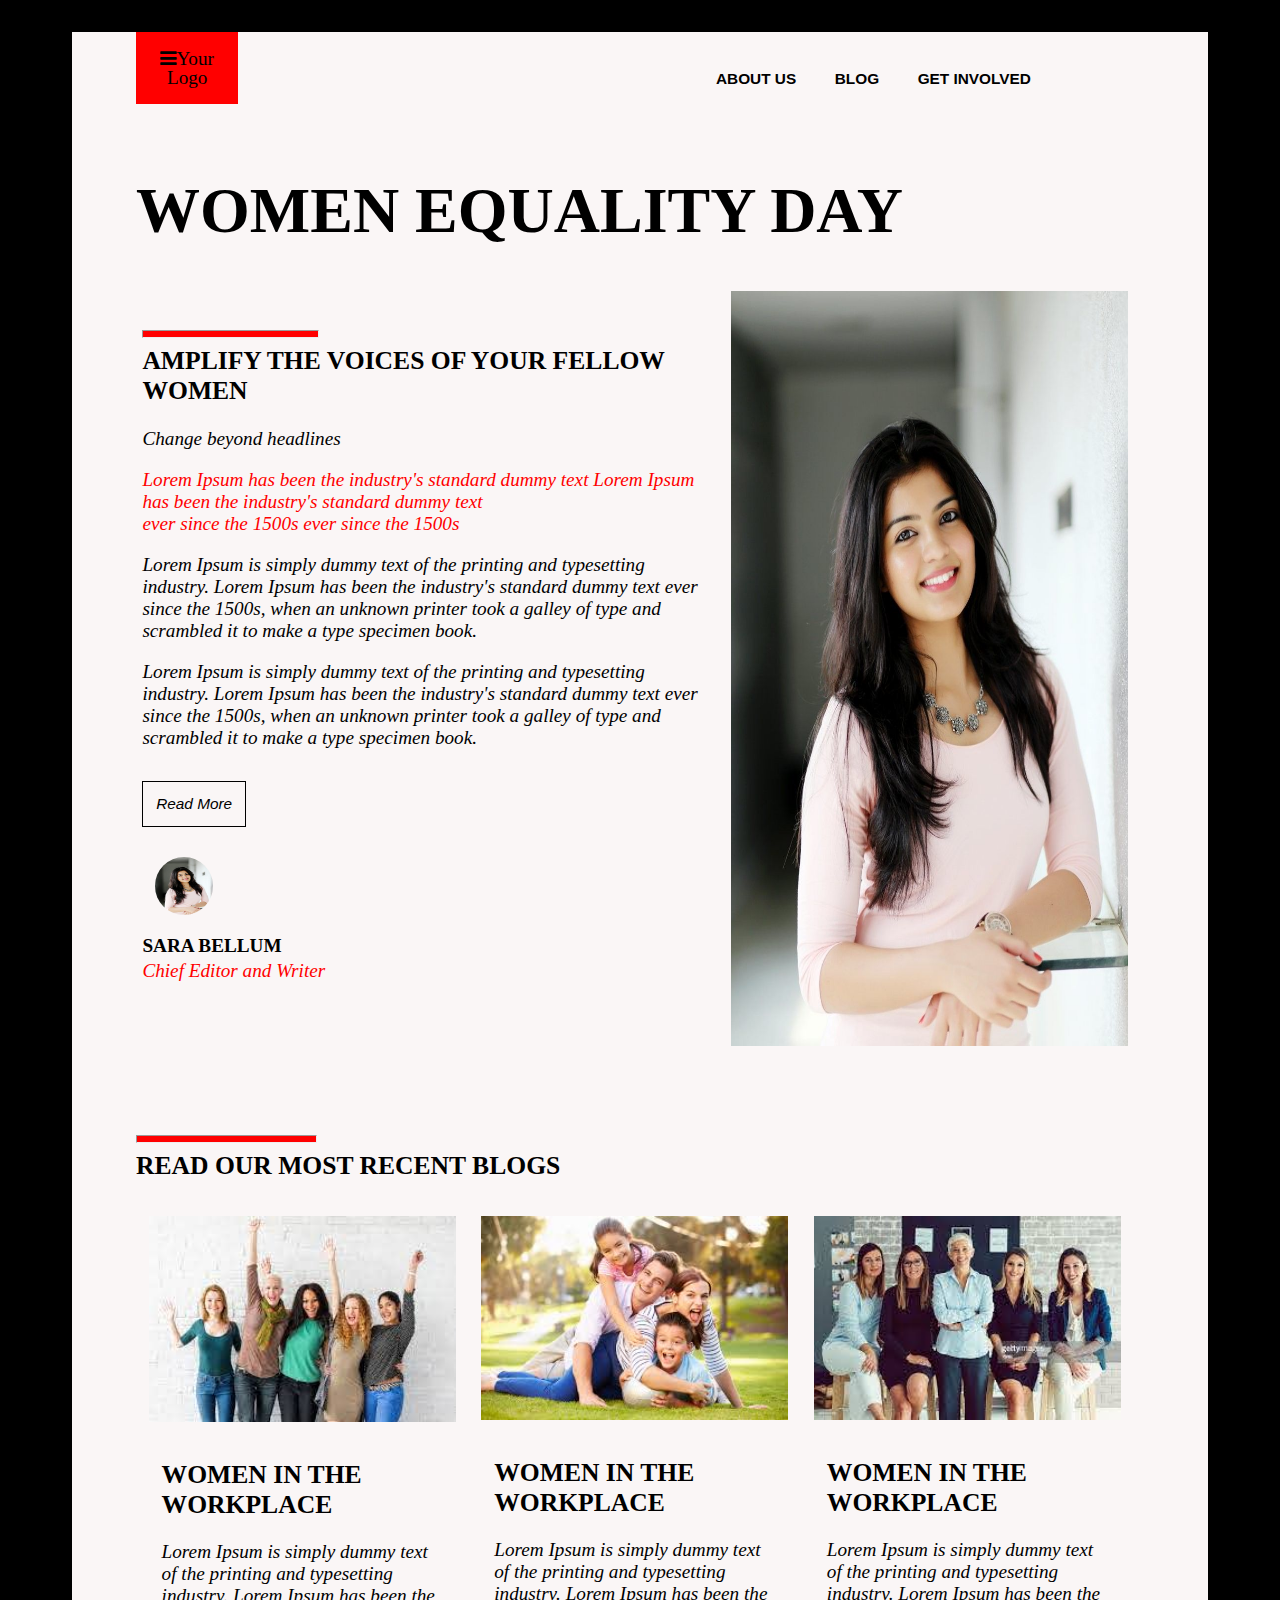
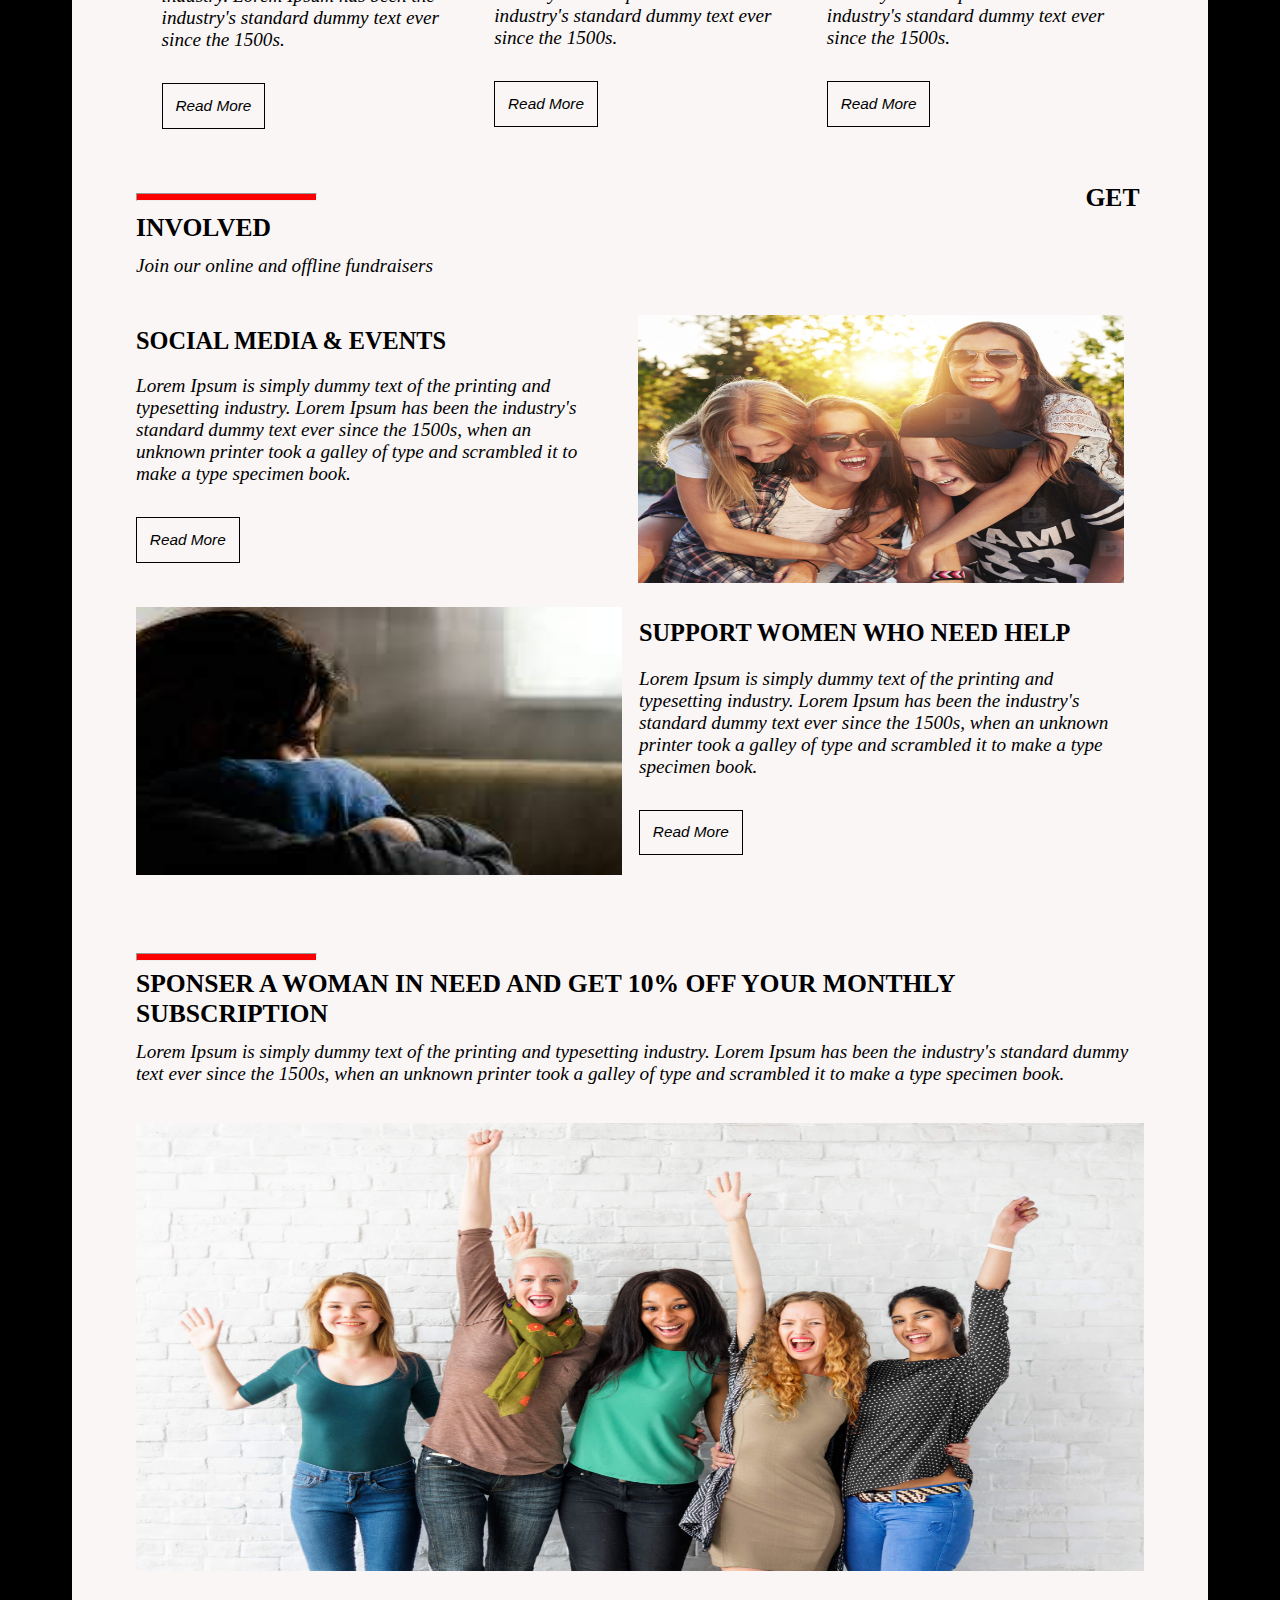
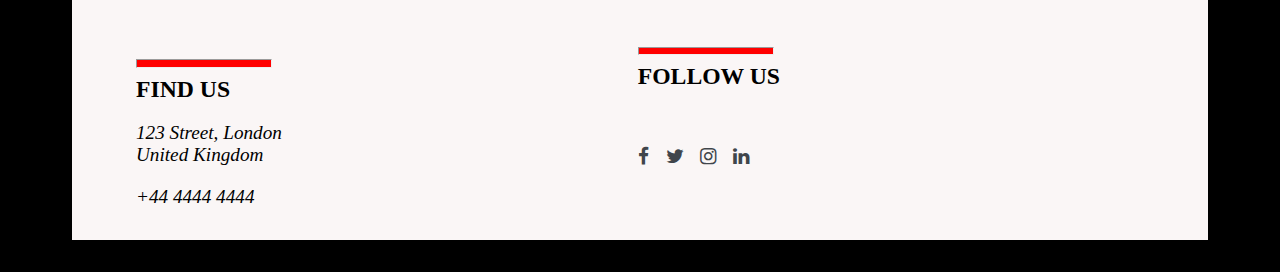
==== index.html @ ea19583d "Update index.html" ====
<!doctype html>
<html lang="en">
  <head>
    <!-- Required meta tags -->
    <meta charset="utf-8">
    <meta name="viewport" content="width=device-width, initial-scale=1, shrink-to-fit=no">

    <link rel="stylesheet" href="style.css">
    <!-- Required for social media icons -->
    <link rel="stylesheet" href="https://cdnjs.cloudflare.com/ajax/libs/font-awesome/4.7.0/css/font-awesome.min.css">
  </head>
  <title>Chapter today</title>
  
  <body>
      <div style="background-color: rgb(250, 246, 246);margin-left: 5vw;margin-right: 5vw;margin-top: 2.5vw;margin-bottom: 2.5vw;">
      <nav style="margin-left: 5vw;margin-right: 5vw;">
        <button class="fa fa-bars" style="background-color:red;padding:1.3vw;width:8vw;text-align:center;border: none;font-size: 1.5vw;">Your Logo</button>
        <button class="button button1" style="margin-left: 36vw;"><b>ABOUT US</b></button>
        <button class="button button1"style="margin-left: 0.2vw;"><b>BLOG</b></button>
        <button class="button button1"style="margin-left: 0.2vw;"><b>GET INVOLVED</b></button>
      </nav>
<br>
    <h1 style="margin-left: 5vw;margin-right: 5vw;">WOMEN EQUALITY DAY</h1>
     <div class="row" style="margin-left: 5vw;margin-right: 5vw;"height="100%">

       <div class="column1"style="margin-left:0.5vw;">
            <br>
            <hr style="width: 30%;background-color: red;float: left;height: 0.65vw;color: transparent;margin-right: 30vw;">
            <h2>AMPLIFY THE VOICES OF YOUR FELLOW WOMEN</h2>
            <p>Change beyond headlines</p>      
            <p style="color:red;margin-right: 2vw;">Lorem Ipsum has been the industry's standard dummy text Lorem Ipsum has been the industry's standard dummy text<br> ever since the 1500s ever since the 1500s</p>
            <p style="margin-right: 2vw;">Lorem Ipsum is simply dummy text of the printing and typesetting industry. Lorem Ipsum has been the industry's standard dummy text ever since the 1500s, when an unknown printer took a galley of type and scrambled it to make a type specimen book. </p>
            <p style="margin-right: 2vw;">Lorem Ipsum is simply dummy text of the printing and typesetting industry. Lorem Ipsum has been the industry's standard dummy text ever since the 1500s, when an unknown printer took a galley of type and scrambled it to make a type specimen book. </p>
            <button class="button button1" style="border: 0.15vw solid black;font-style:italic;margin-left: 0vw;">Read More</button><br><br>
            <img src="i1.jpg" alt="Smiley face"style="border-radius: 50%;margin-left: 1vw;width:4.5vw;height:4.5vw;">
            <h2 style="font-size: 1.5vw;">SARA BELLUM</h2>
            <p style="color:red;margin-top: -1vw;">Chief Editor and Writer</p>
        </div>

        <div class="column2">
            <img src="i1.jpg" alt="Smiley face" width="100%" style="height: 59vw;">
        </div>
    </div>

    <div style="margin-left: 5vw;margin-right: 5vw;margin-top: 6vw;background-color: rgb(250, 246, 246);">
        <hr style="width: 18%;background-color: red;float: left;height: 0.65vw;color: transparent;margin-right: 60vw;">
        <h2>READ OUR MOST RECENT BLOGS</h2>
        <div class="responsive">
            <div class="gallery">
              <a target="_blank" href="i2.jpg">
                <img src="i2.jpg" alt="Cinque Terre" width="600" height="400">
              </a>
              <div class="desc">
                  <h2>WOMEN IN THE WORKPLACE</h2>
                  <p>Lorem Ipsum is simply dummy text of the printing and typesetting industry. Lorem Ipsum has been the industry's standard dummy text ever since the 1500s. </p>
                  <button class="button button1" style="border: 0.15vw solid black;font-style:italic;margin-left: 0vw;">Read More</button><br><br>
            </div>
            </div>
        </div>
        <div class="responsive">
            <div class="gallery">
              <a target="_blank" href="i4.jpg">
                <img src="i4.jpg" alt="Cinque Terre" width="600" height="400">
              </a>
              <div class="desc">
                  <h2>WOMEN IN THE WORKPLACE</h2>
                  <p>Lorem Ipsum is simply dummy text of the printing and typesetting industry. Lorem Ipsum has been the industry's standard dummy text ever since the 1500s. </p>
                  <button class="button button1" style="border: 0.15vw solid black;font-style:italic;margin-left: 0vw;">Read More</button><br><br>
            </div>
            </div>
        </div>
        <div class="responsive">
            <div class="gallery">
              <a target="_blank" href="i3.jpg">
                <img src="i3.jpg" alt="Cinque Terre" width="600" height="400">
              </a>
              <div class="desc">
                  <h2>WOMEN IN THE WORKPLACE</h2>
                  <p>Lorem Ipsum is simply dummy text of the printing and typesetting industry. Lorem Ipsum has been the industry's standard dummy text ever since the 1500s. </p>
                  <button class="button button1" style="border: 0.15vw solid black;font-style:italic;margin-left: 0vw;">Read More</button><br><br>
            </div>
            </div>
            </div>
     </div>
<br>
    <div style="margin-left: 5vw;margin-right: 5vw;margin-top: 5vw;background-color: rgb(250, 246, 246);">
        <hr style="width: 18%;background-color: red;float: left;height: 0.65vw;color: transparent;margin-right: 60vw;">
        <br>
        <h2>GET INVOLVED</h2>
        <p style="margin-top: -0.7vw;">Join our online and offline fundraisers</p><br>
        
        <div class="row" height="100%">
            <div class="column3">  
                <h2 style="margin-top: 0vw;font-size: 1.9vw;">SOCIAL MEDIA & EVENTS</h2>
                <p style="margin-right: 2vw;">Lorem Ipsum is simply dummy text of the printing and typesetting industry. Lorem Ipsum has been the industry's standard dummy text ever since the 1500s, when an unknown printer took a galley of type and scrambled it to make a type specimen book. </p>
                <button class="button button1" style="border: 0.15vw solid black;font-style:italic;margin-left: 0vw;">Read More</button>
             </div>
             <div class="column4"style="margin-left:1.2vw;">
                 <img src="i5.jpg" alt="Smiley face" width="100%" style="height: 21vw;">
             </div>
        </div>
        <br>
        <div class="row" height="100%">
            <div class="column4"style="margin-right: 1vw;">
                <img src="i6.jpg" alt="Smiley face" width="100%" style="height: 21vw;">
            </div>
            <div class="column3"style="margin-left: 0.3vw;">  
                <h2 style="margin-top: 0vw;font-size: 1.9vw;">SUPPORT WOMEN WHO NEED HELP</h2>
                <p>Lorem Ipsum is simply dummy text of the printing and typesetting industry. Lorem Ipsum has been the industry's standard dummy text ever since the 1500s, when an unknown printer took a galley of type and scrambled it to make a type specimen book. </p>
                <button class="button button1" style="border: 0.15vw solid black;font-style:italic;margin-left: 0vw;">Read More</button>
             </div>
        </div>
    </div>


    <div style="margin-left: 5vw;margin-right: 5vw;margin-top: 5vw;background-color: rgb(250, 246, 246);">
        <hr style="width: 18%;background-color: red;float: left;height: 0.65vw;color: transparent;margin-right: 60vw;">
        <h2>SPONSER A WOMAN IN NEED AND GET 10% OFF YOUR MONTHLY SUBSCRIPTION</h2>
        <p style="margin-top: -0.7vw;">Lorem Ipsum is simply dummy text of the printing and typesetting industry. Lorem Ipsum has been the industry's standard dummy text ever since the 1500s, when an unknown printer took a galley of type and scrambled it to make a type specimen book.</p><br>
        <img src="i7.jpg" alt="Smiley face" width="100%" style="height: 35vw;">
    </div>



    <div style="margin-left: 5vw;margin-right: 5vw;margin-top: 5vw;background-color: rgb(250, 246, 246);">
    <div class="row1" height="100%">
        <div class="column3">  
            <hr style="width: 28%;background-color: red;float: left;height: 0.65vw;color: transparent;margin-right: 60vw;">
            <h2 style="font-size: 1.85vw;">FIND US</h2>
            <p>123 Street, London<br>United Kingdom</p>
            <p>+44 4444 4444</p>
        </div>
        <div class="column4"style="margin-left:1.2vw;">
            <hr style="width: 28%;background-color: red;float: left;height: 0.65vw;color: transparent;margin-right: 60vw;">
            <h2 style="font-size: 1.85vw;">FOLLOW US</h2><br>
            <p style="color: rgb(64, 69, 75);font-size: 1.5vw;"class="fa fa-facebook"></p>
            <p href="#" style="color: rgb(64, 69, 75);font-size: 1.5vw;margin-left: 1vw;"class="fa fa-twitter"></p>
            <p href="#" style="color: rgb(64, 69, 75);font-size: 1.5vw;margin-left: 1vw;"class="fa fa-instagram"></p>
            <p href="#" style="color: rgb(64, 69, 75);font-size: 1.5vw;margin-left: 1vw;"class="fa fa-linkedin"></p>
        </div>
    </div>
    </div>

    </div>
  </body>
</html>
---- style.css ----
.nav{
    padding: 0.8vw;
    background-color: lightgoldenrodyellow;
    text-align: right;
    word-spacing: 2.2vw;
    padding-right: 11vw;
    padding-bottom: 2vw;
    float: right;
    position: relative;
}

.button {
    border: none;
    color: white;
    padding: 1vw 1vw;
    text-align: center;
    text-decoration: none;
    display: inline-block;
    font-size: 1.2vw;
    margin: 1vw 0.5vw;
    transition-duration: 0.4s;
    cursor: pointer;
  }
  
  .button1 {
    background-color: transparent; 
    color: black; 
  }
  
  .button1:hover {
    background-color: #4CAF50;
    color: white;
  }
  body{
      background-color: black;
  }
  h1{
      font-size: 5vw;
  }
  h2{
    font-size: 2vw;

  }
  p{
      font-style: italic;
      font-size: 1.5vw;
  }
  .column1 {
    float: left;
    height: 100%; /* Should be removed. Only for demonstration */
  }
  @media only screen and (max-width: 700vw) {
    .column1 {
      width: 46vw;
      margin: 1vw 0;
    }
  }
  
  @media only screen and (max-width: 500px) {
    .column1 {
      width: 43vw;
    }
  }
  
  .column2 {
    float: left;
    height: 100%; /* Should be removed. Only for demonstration */
  }
  @media only screen and (max-width: 700vw) {
    .column2 {
      width: 31vw;
    }
  }
  
  @media only screen and (max-width: 500px) {
    .column2 {
      width: 27.5vw;
    }
  }
  
  /* Clear floats after the columns */
  .row:after {
    content: "";
    display: table;
    clear: both;
  }
  .row:hover{
     color: rgb(187, 116, 8);
  }
  div.gallery {
    border: 0.1 solid transparent;
  }
  
  div.gallery:hover {
    border: 0.1 solid transparent;
    color: rgb(185, 46, 22);
  }
  
  div.gallery img {
    width: 100%;
    height: auto;
    background-color: rgb(250, 246, 246);
  }
  
  div.desc {
    padding: 1vw;
    background-color: rgb(250, 246, 246);
  }
  
  * {
    box-sizing: border-box;
  }
  
  .responsive {
    padding: 0 1vw;
    float: left;
    width: 24.99999%;
  }
  
  @media only screen and (max-width: 700vw) {
    .responsive {
      width: 33%;
      margin: 1vw 0;
    }
  }
  
  @media only screen and (max-width: 500px) {
    .responsive {
      width: 100%;
    }
  }
  
  .clearfix:after {
    content: "";
    display: table;
    clear: both;
  }
  .column3 {
    float: left;
    height: 100%; /* Should be removed. Only for demonstration */
  }
  @media only screen and (max-width: 700vw) {
    .column3 {
      width: 38vw;
      margin: 1vw 0;
    }
  }
  
  @media only screen and (max-width: 500px) {
    .column3 {
      width: 36vw;
    }
  }
  
  .column4 {
    float: left;
    height: 100%; /* Should be removed. Only for demonstration */
  }
  @media only screen and (max-width: 700vw) {
    .column4 {
      width: 38vw;
    }
  }
  
  @media only screen and (max-width: 500px) {
    .column4 {
      width: 36vw;
    }
  }
  .row1:after {
    content: "";
    display: table;
    clear: both;
  }
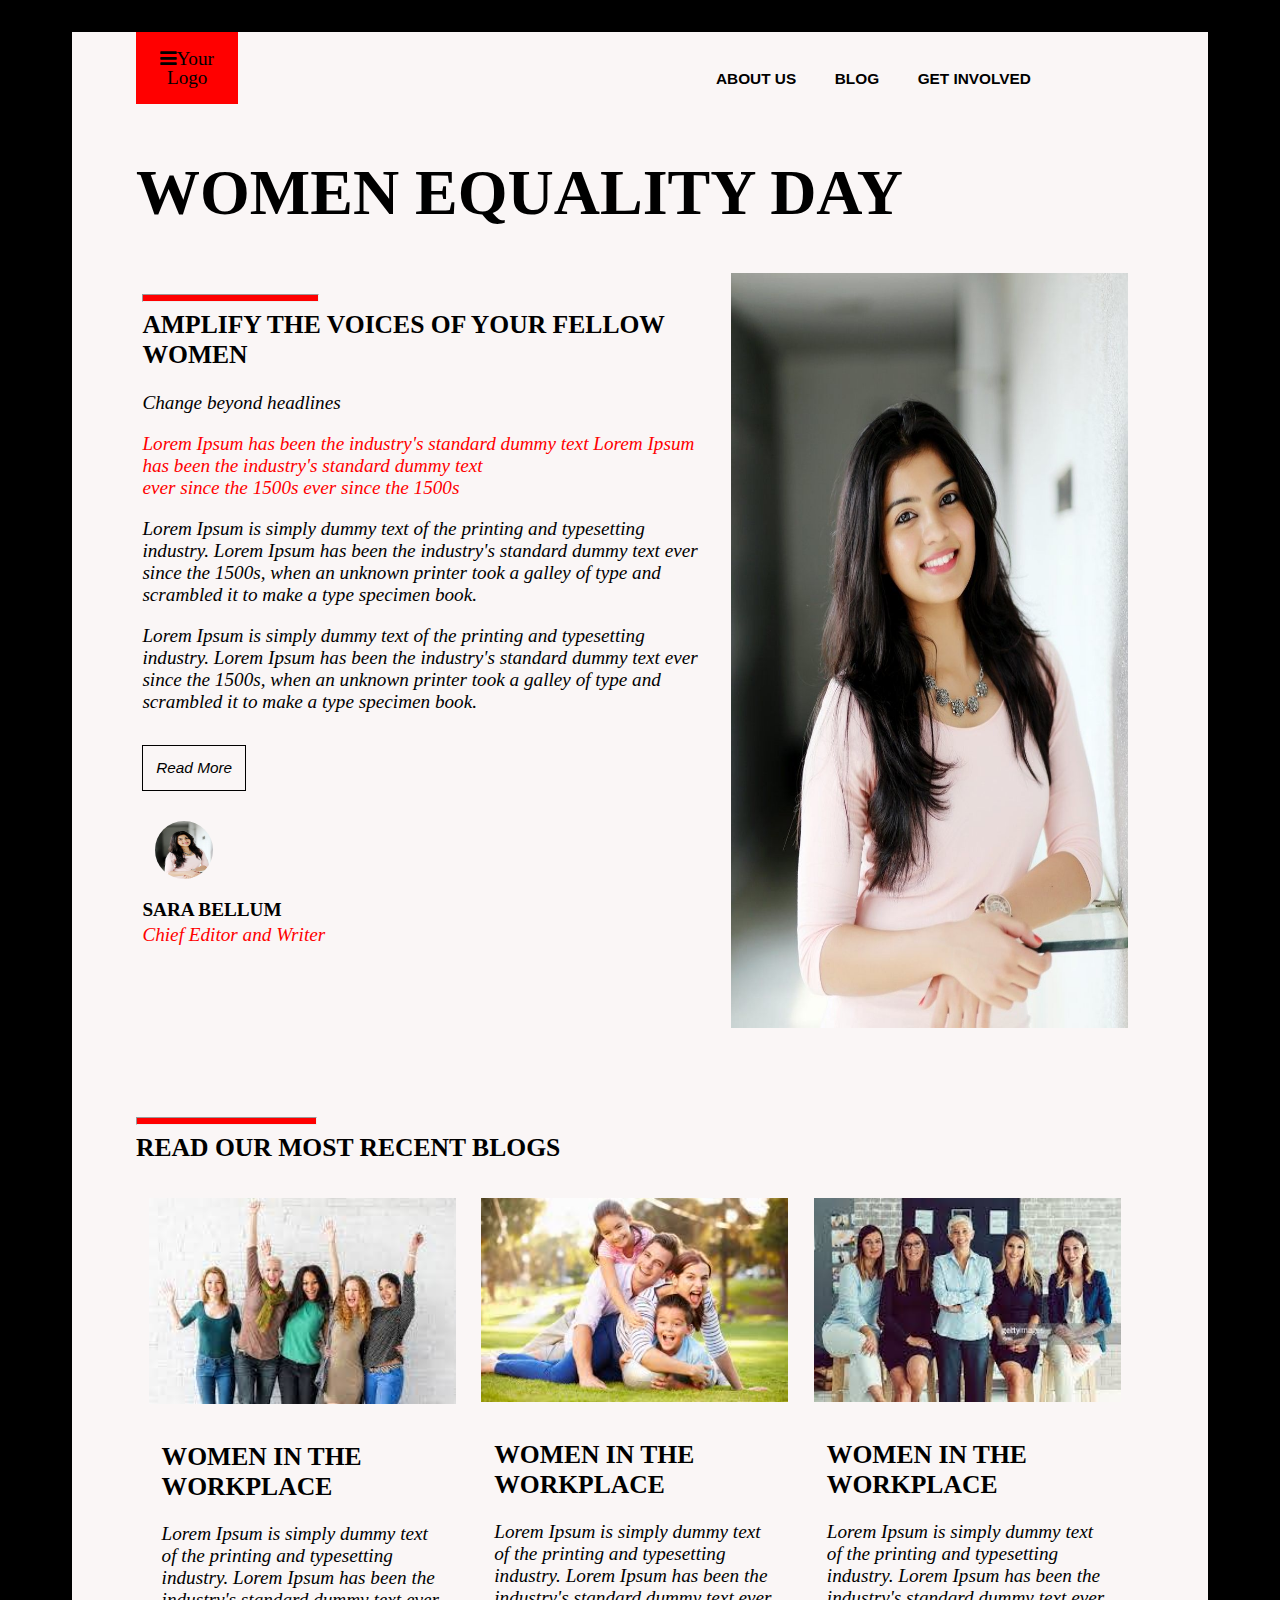
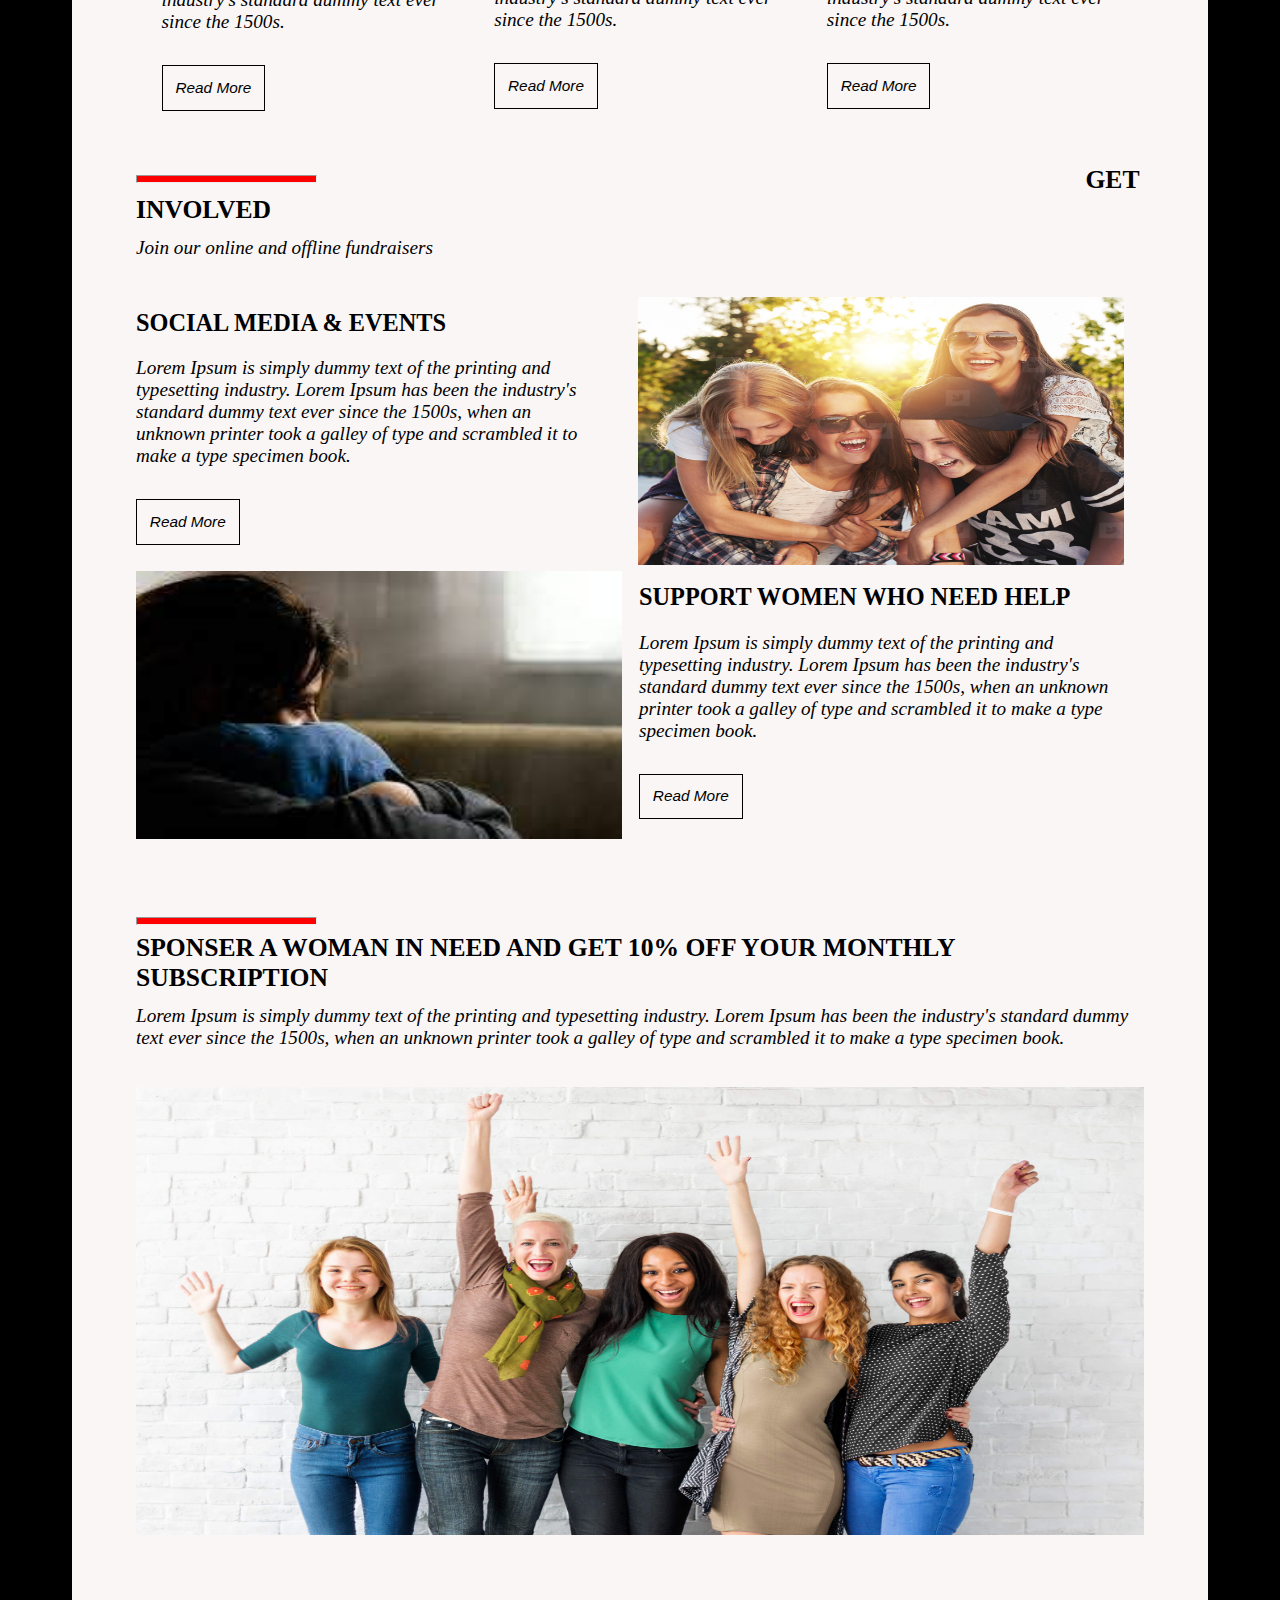
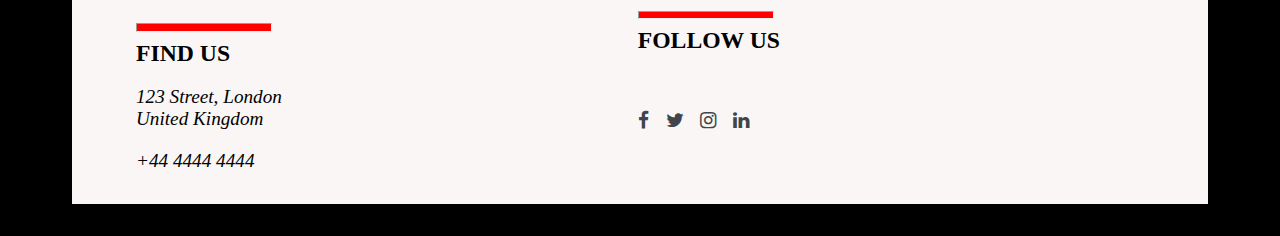
==== commit 0e48e2d4: "Update index.html" ====
--- a/index.html
+++ b/index.html
@@ -19,12 +19,10 @@
         <button class="button button1"style="margin-left: 0.2vw;"><b>BLOG</b></button>
         <button class="button button1"style="margin-left: 0.2vw;"><b>GET INVOLVED</b></button>
       </nav>
-<br>
     <h1 style="margin-left: 5vw;margin-right: 5vw;">WOMEN EQUALITY DAY</h1>
      <div class="row" style="margin-left: 5vw;margin-right: 5vw;"height="100%">
 
        <div class="column1"style="margin-left:0.5vw;">
-            <br>
             <hr style="width: 30%;background-color: red;float: left;height: 0.65vw;color: transparent;margin-right: 30vw;">
             <h2>AMPLIFY THE VOICES OF YOUR FELLOW WOMEN</h2>
             <p>Change beyond headlines</p>      
@@ -82,10 +80,8 @@
             </div>
             </div>
      </div>
-<br>
     <div style="margin-left: 5vw;margin-right: 5vw;margin-top: 5vw;background-color: rgb(250, 246, 246);">
         <hr style="width: 18%;background-color: red;float: left;height: 0.65vw;color: transparent;margin-right: 60vw;">
-        <br>
         <h2>GET INVOLVED</h2>
         <p style="margin-top: -0.7vw;">Join our online and offline fundraisers</p><br>
         
@@ -98,8 +94,7 @@
              <div class="column4"style="margin-left:1.2vw;">
                  <img src="i5.jpg" alt="Smiley face" width="100%" style="height: 21vw;">
              </div>
-        </div>
-        <br>
+      </div>
         <div class="row" height="100%">
             <div class="column4"style="margin-right: 1vw;">
                 <img src="i6.jpg" alt="Smiley face" width="100%" style="height: 21vw;">
--- a/style.css
+++ b/style.css
@@ -84,9 +84,6 @@
     display: table;
     clear: both;
   }
-  .row:hover{
-     color: rgb(187, 116, 8);
-  }
   div.gallery {
     border: 0.1 solid transparent;
   }
@@ -126,7 +123,7 @@
   
   @media only screen and (max-width: 500px) {
     .responsive {
-      width: 100%;
+      width: 33%;
     }
   }
   
@@ -172,4 +169,4 @@
     display: table;
     clear: both;
   }
-  +  
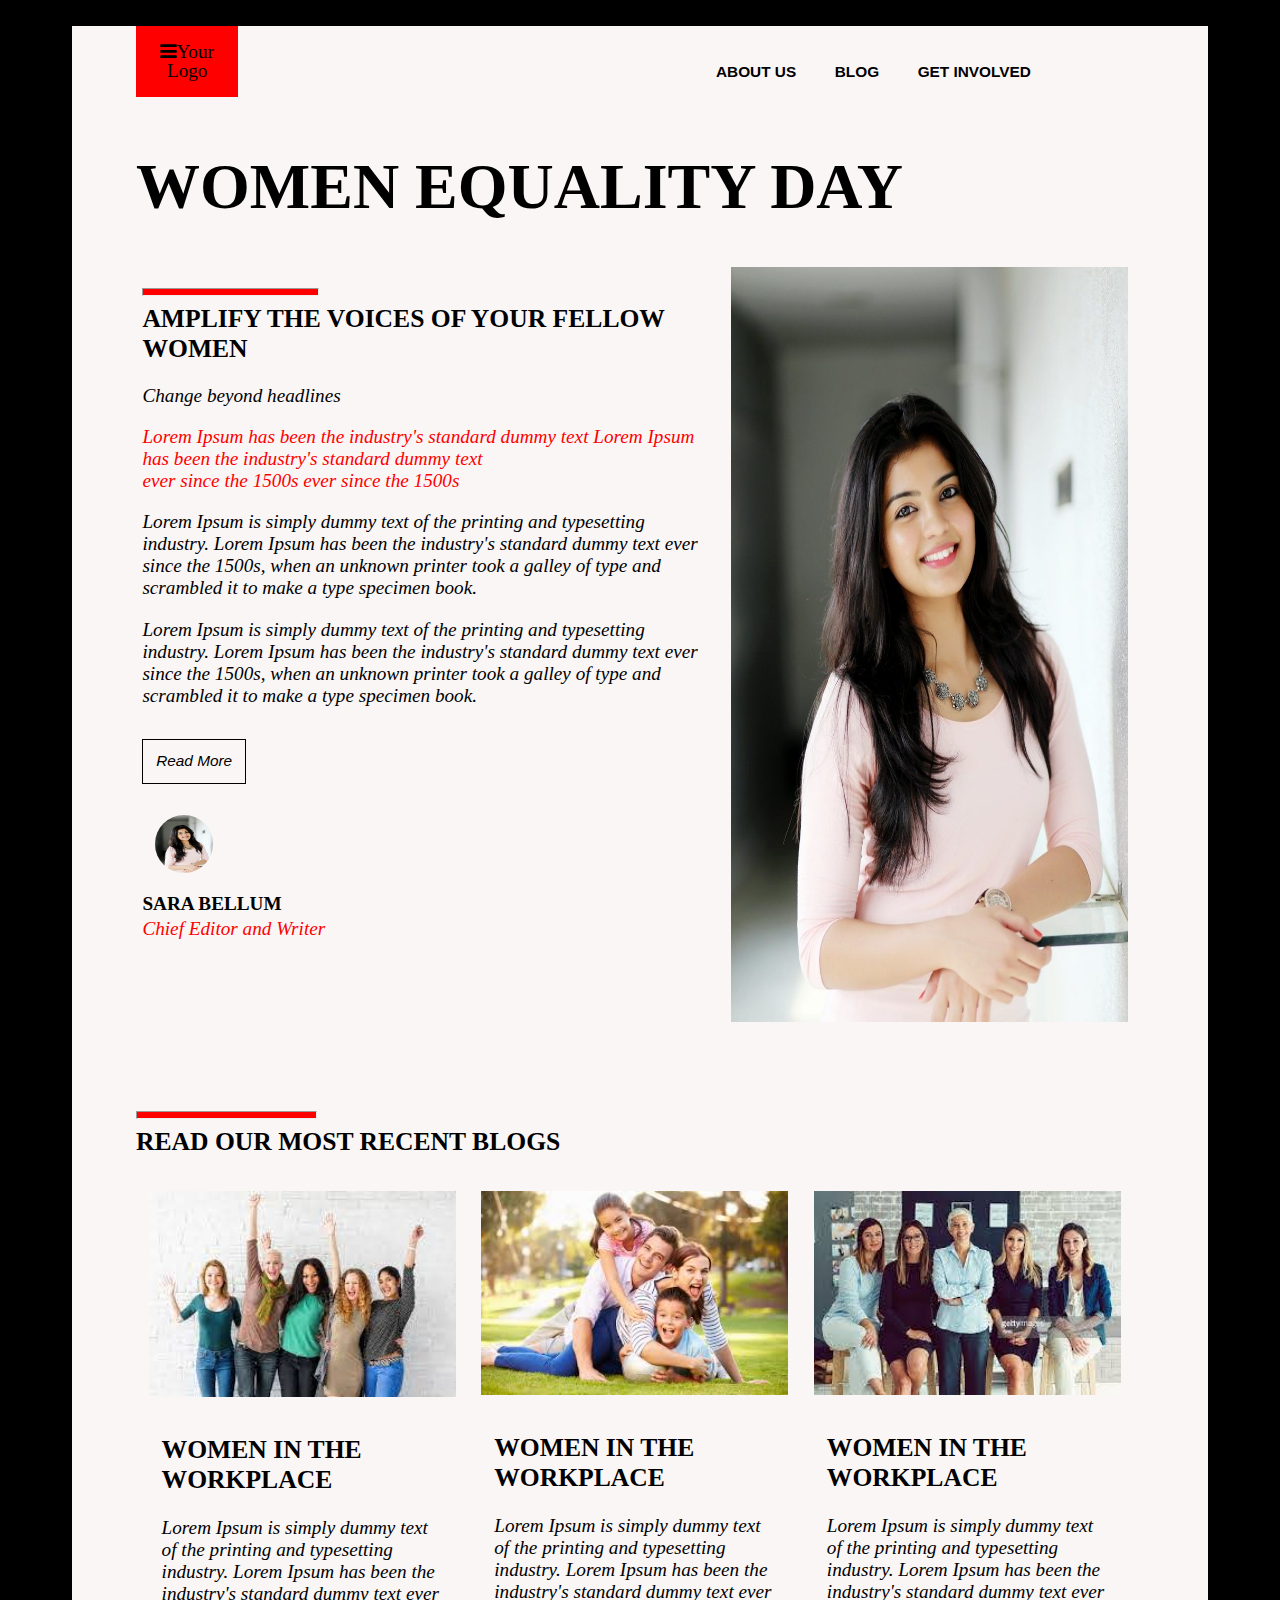
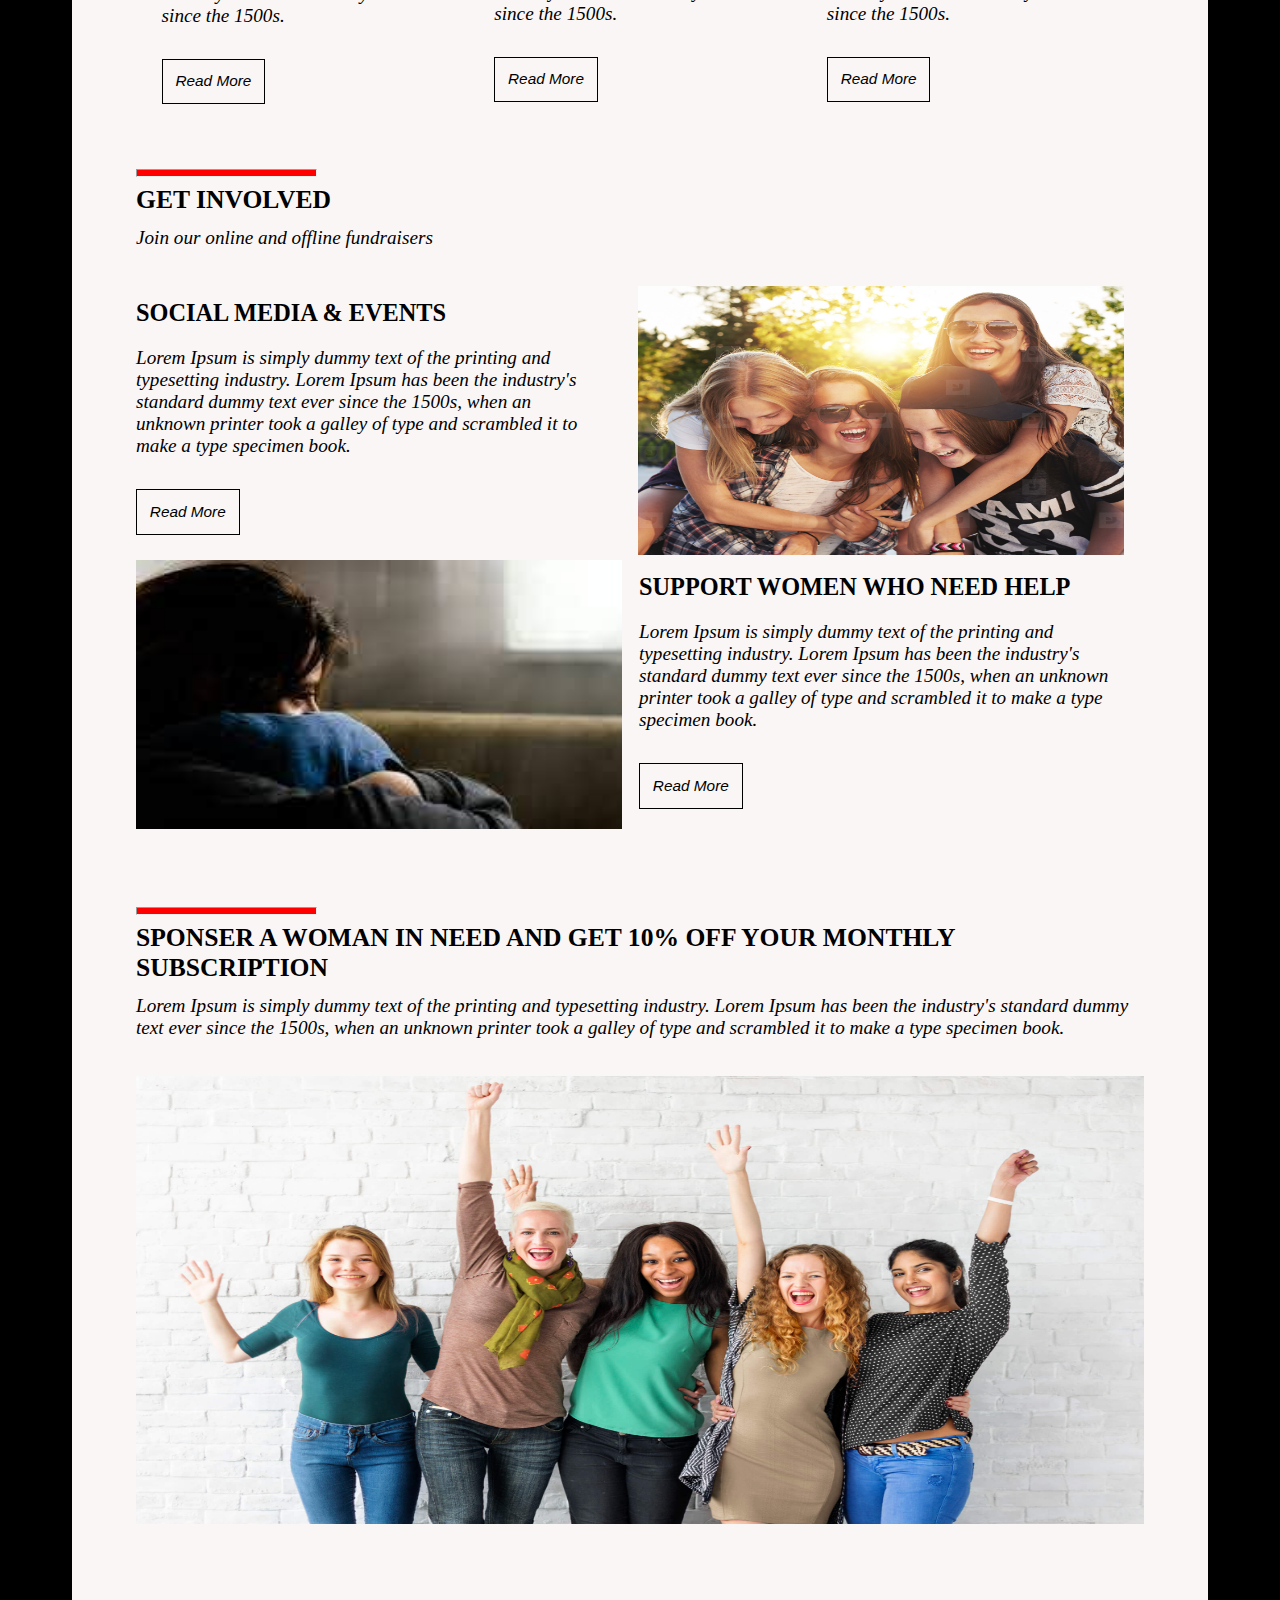
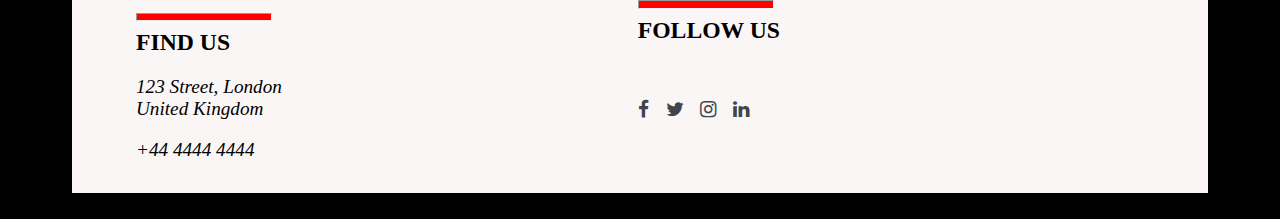
==== commit 7e8c69f2: "Update index.html" ====
--- a/index.html
+++ b/index.html
@@ -12,7 +12,7 @@
   <title>Chapter today</title>
   
   <body>
-      <div style="background-color: rgb(250, 246, 246);margin-left: 5vw;margin-right: 5vw;margin-top: 2.5vw;margin-bottom: 2.5vw;">
+      <div style="background-color: rgb(250, 246, 246);margin-left: 5vw;margin-right: 5vw;margin-top: 2vw;margin-bottom: 2vw;">
       <nav style="margin-left: 5vw;margin-right: 5vw;">
         <button class="fa fa-bars" style="background-color:red;padding:1.3vw;width:8vw;text-align:center;border: none;font-size: 1.5vw;">Your Logo</button>
         <button class="button button1" style="margin-left: 36vw;"><b>ABOUT US</b></button>
@@ -80,8 +80,8 @@
             </div>
             </div>
      </div>
-    <div style="margin-left: 5vw;margin-right: 5vw;margin-top: 5vw;background-color: rgb(250, 246, 246);">
-        <hr style="width: 18%;background-color: red;float: left;height: 0.65vw;color: transparent;margin-right: 60vw;">
+    <div style="margin-left: 5vw;margin-right: 5vw;margin-top: 3vw;background-color: rgb(250, 246, 246);">
+        <hr style="width: 18%;background-color: red;float: left;height: 0.65vw;color: transparent;margin-right: 63vw;">
         <h2>GET INVOLVED</h2>
         <p style="margin-top: -0.7vw;">Join our online and offline fundraisers</p><br>
         
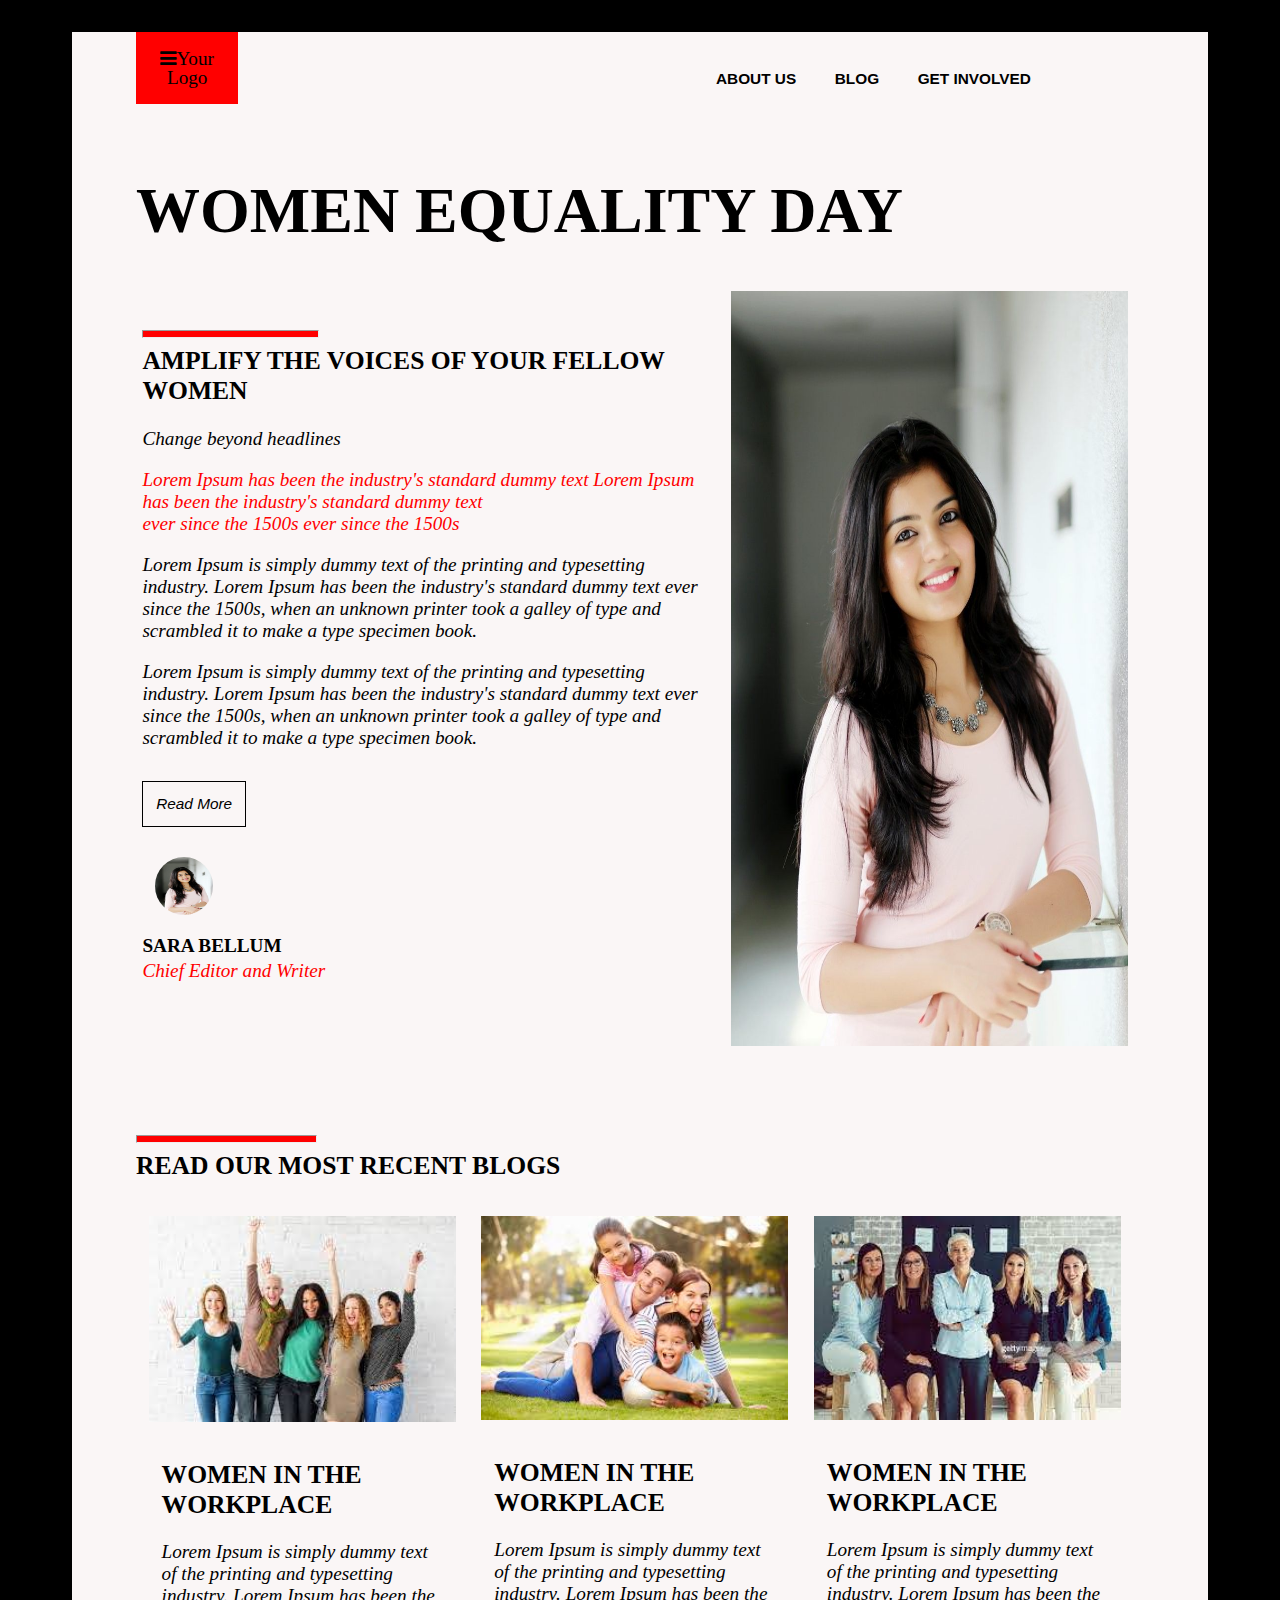
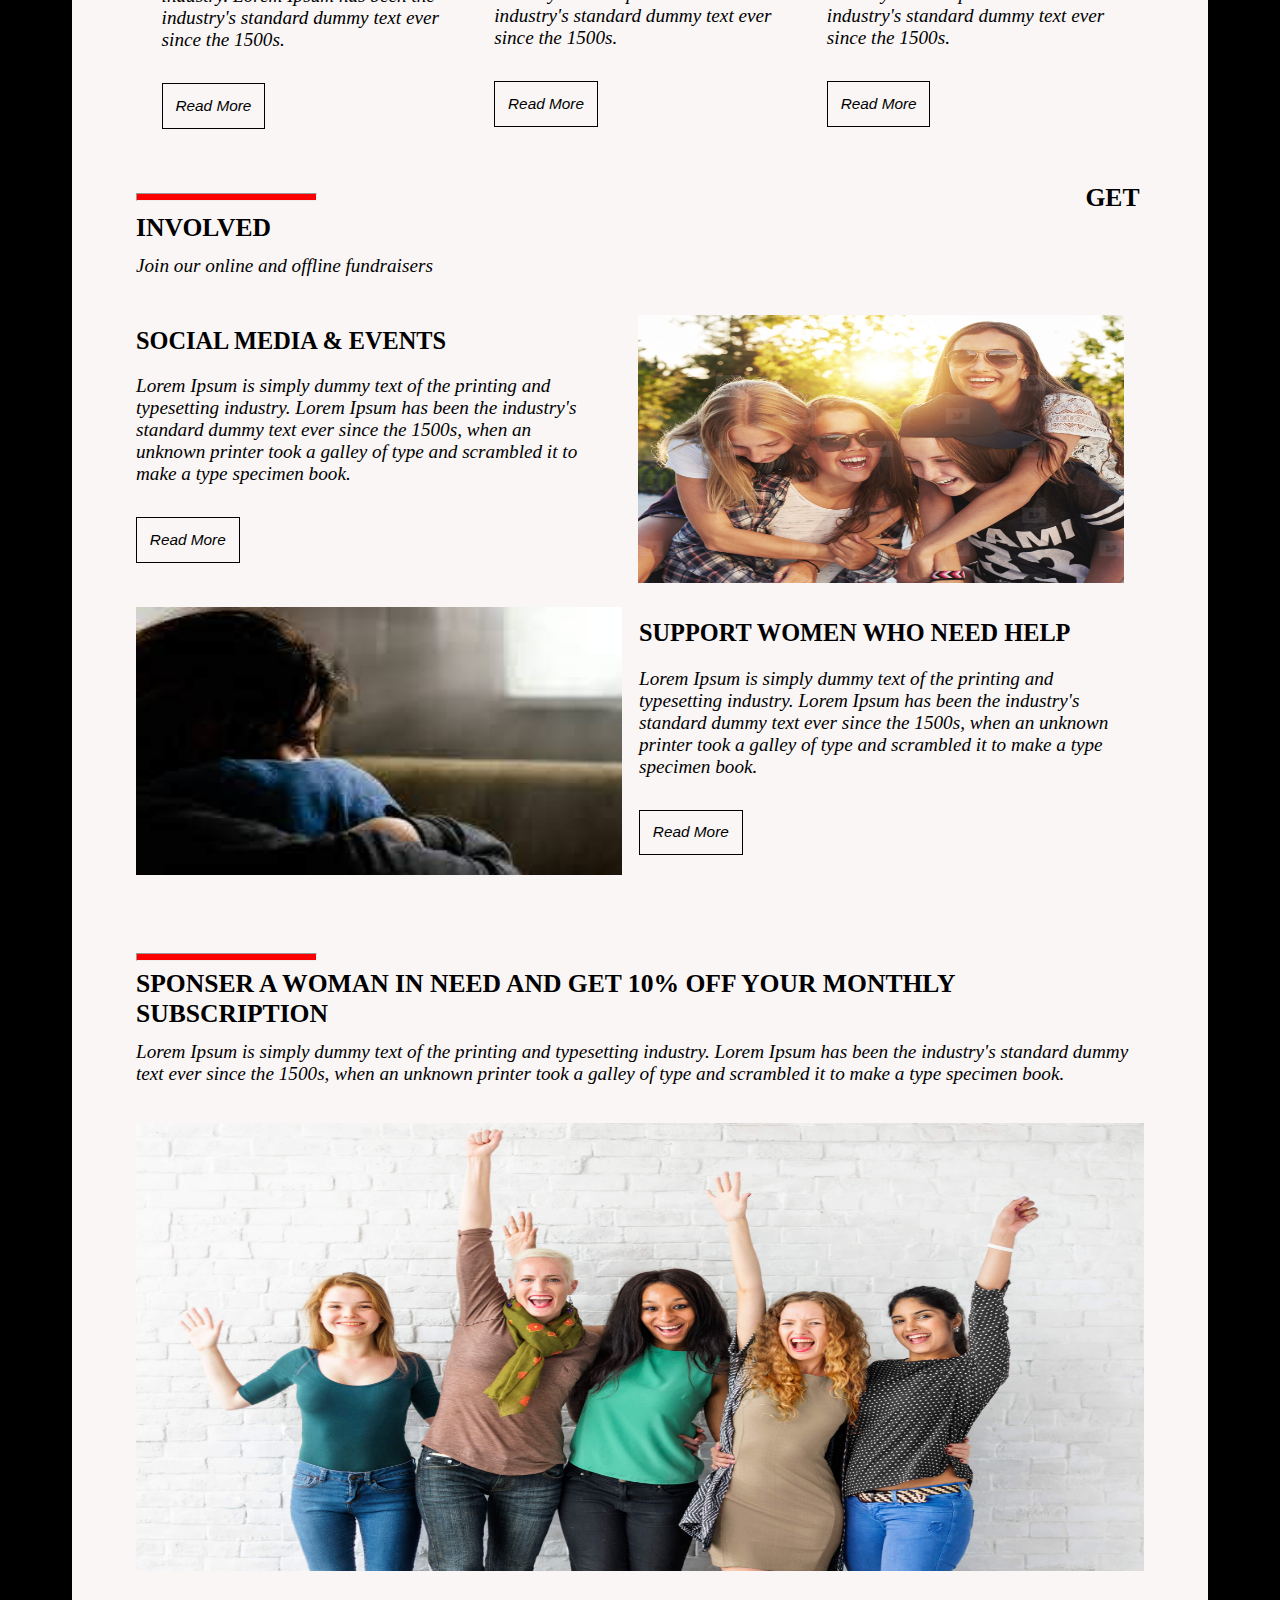
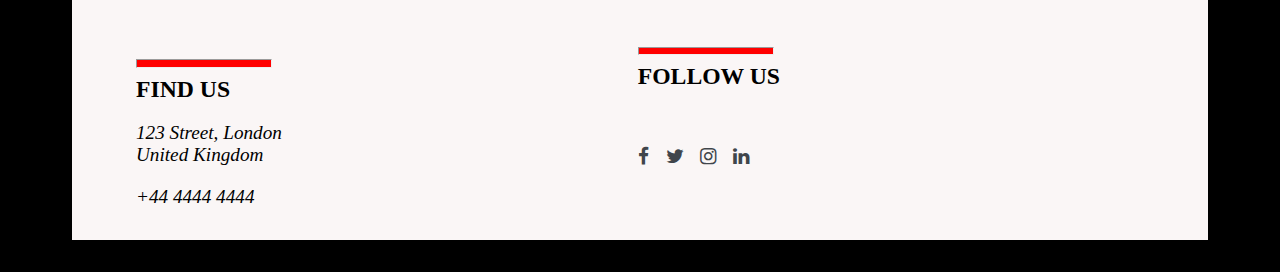
==== commit 85777da3: "Update index.html" ====
--- a/index.html
+++ b/index.html
@@ -12,17 +12,19 @@
   <title>Chapter today</title>
   
   <body>
-      <div style="background-color: rgb(250, 246, 246);margin-left: 5vw;margin-right: 5vw;margin-top: 2vw;margin-bottom: 2vw;">
+      <div style="background-color: rgb(250, 246, 246);margin-left: 5vw;margin-right: 5vw;margin-top: 2.5vw;margin-bottom: 2.5vw;">
       <nav style="margin-left: 5vw;margin-right: 5vw;">
         <button class="fa fa-bars" style="background-color:red;padding:1.3vw;width:8vw;text-align:center;border: none;font-size: 1.5vw;">Your Logo</button>
         <button class="button button1" style="margin-left: 36vw;"><b>ABOUT US</b></button>
         <button class="button button1"style="margin-left: 0.2vw;"><b>BLOG</b></button>
         <button class="button button1"style="margin-left: 0.2vw;"><b>GET INVOLVED</b></button>
       </nav>
+<br>
     <h1 style="margin-left: 5vw;margin-right: 5vw;">WOMEN EQUALITY DAY</h1>
      <div class="row" style="margin-left: 5vw;margin-right: 5vw;"height="100%">
 
        <div class="column1"style="margin-left:0.5vw;">
+            <br>
             <hr style="width: 30%;background-color: red;float: left;height: 0.65vw;color: transparent;margin-right: 30vw;">
             <h2>AMPLIFY THE VOICES OF YOUR FELLOW WOMEN</h2>
             <p>Change beyond headlines</p>      
@@ -80,8 +82,10 @@
             </div>
             </div>
      </div>
-    <div style="margin-left: 5vw;margin-right: 5vw;margin-top: 3vw;background-color: rgb(250, 246, 246);">
-        <hr style="width: 18%;background-color: red;float: left;height: 0.65vw;color: transparent;margin-right: 63vw;">
+<br>
+    <div style="margin-left: 5vw;margin-right: 5vw;margin-top: 5vw;background-color: rgb(250, 246, 246);">
+        <hr style="width: 18%;background-color: red;float: left;height: 0.65vw;color: transparent;margin-right: 60vw;">
+        <br>
         <h2>GET INVOLVED</h2>
         <p style="margin-top: -0.7vw;">Join our online and offline fundraisers</p><br>
         
@@ -94,7 +98,8 @@
              <div class="column4"style="margin-left:1.2vw;">
                  <img src="i5.jpg" alt="Smiley face" width="100%" style="height: 21vw;">
              </div>
-      </div>
+        </div>
+        <br>
         <div class="row" height="100%">
             <div class="column4"style="margin-right: 1vw;">
                 <img src="i6.jpg" alt="Smiley face" width="100%" style="height: 21vw;">
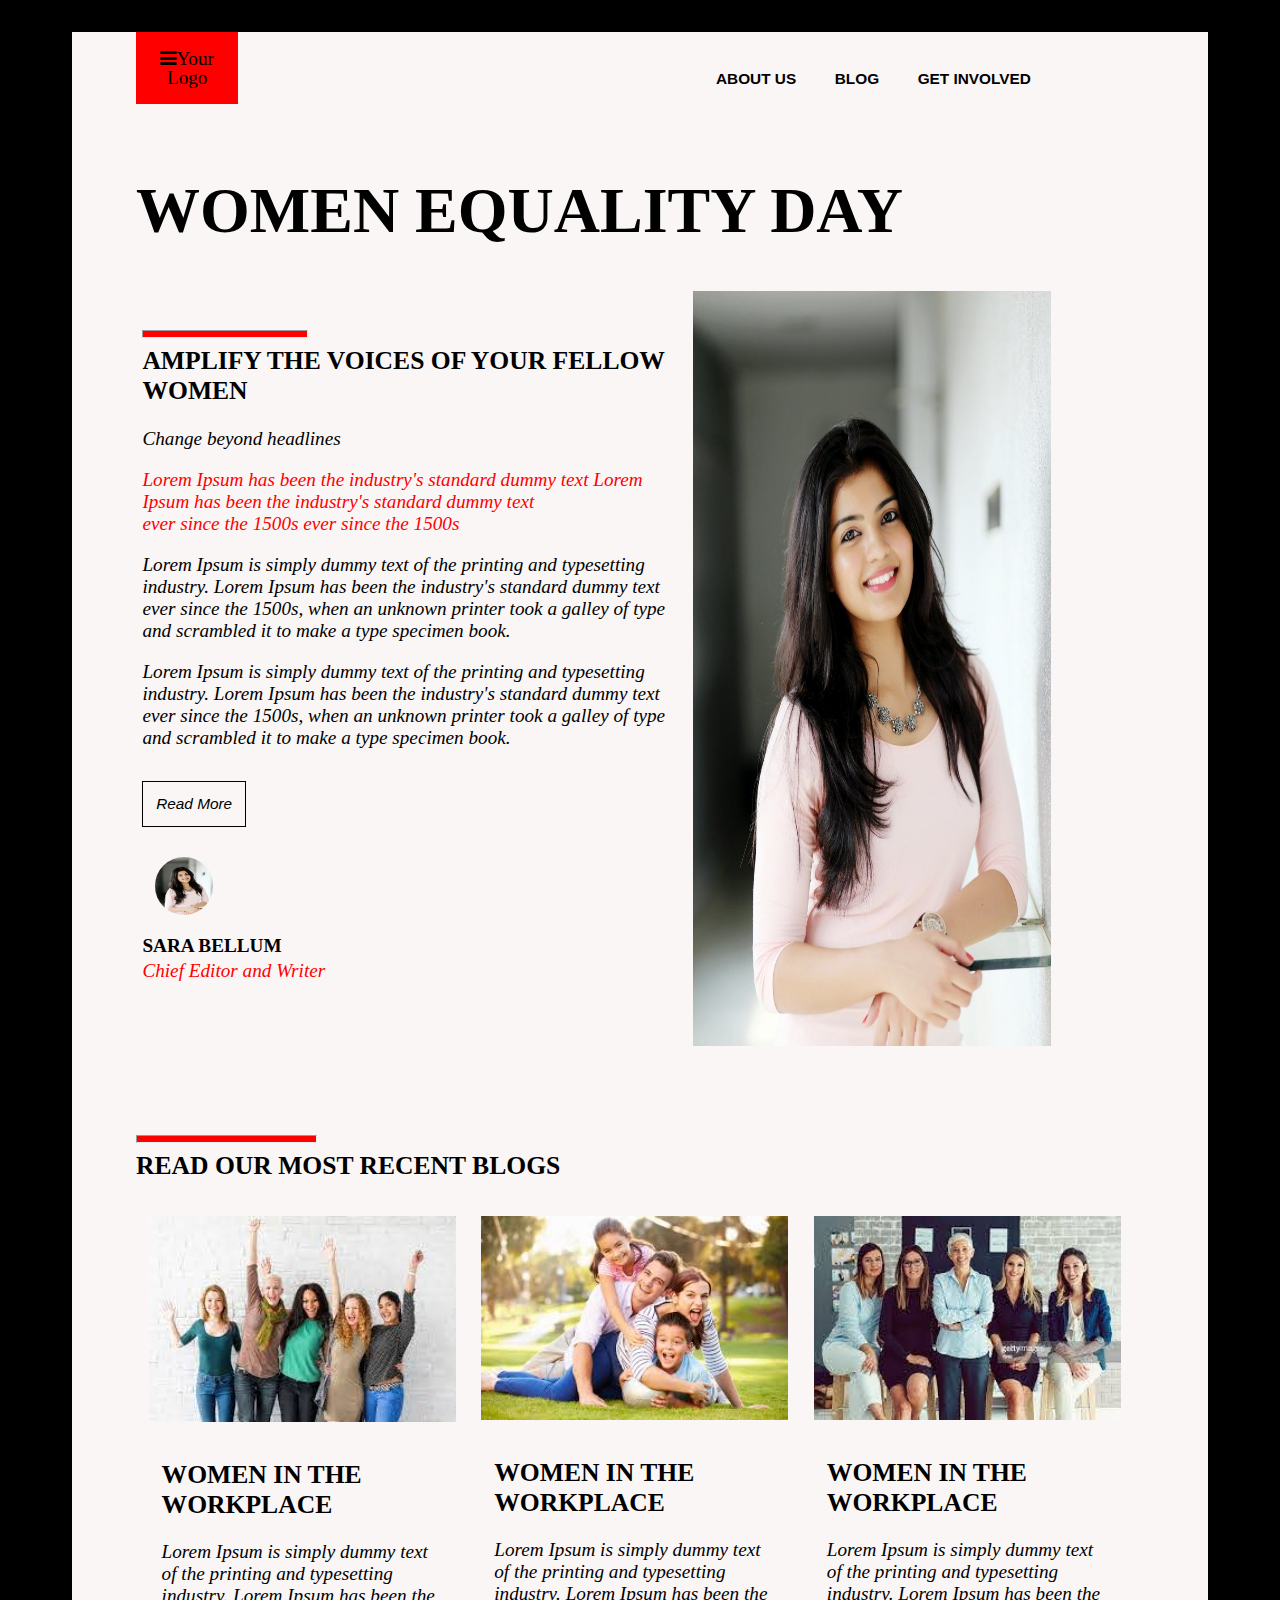
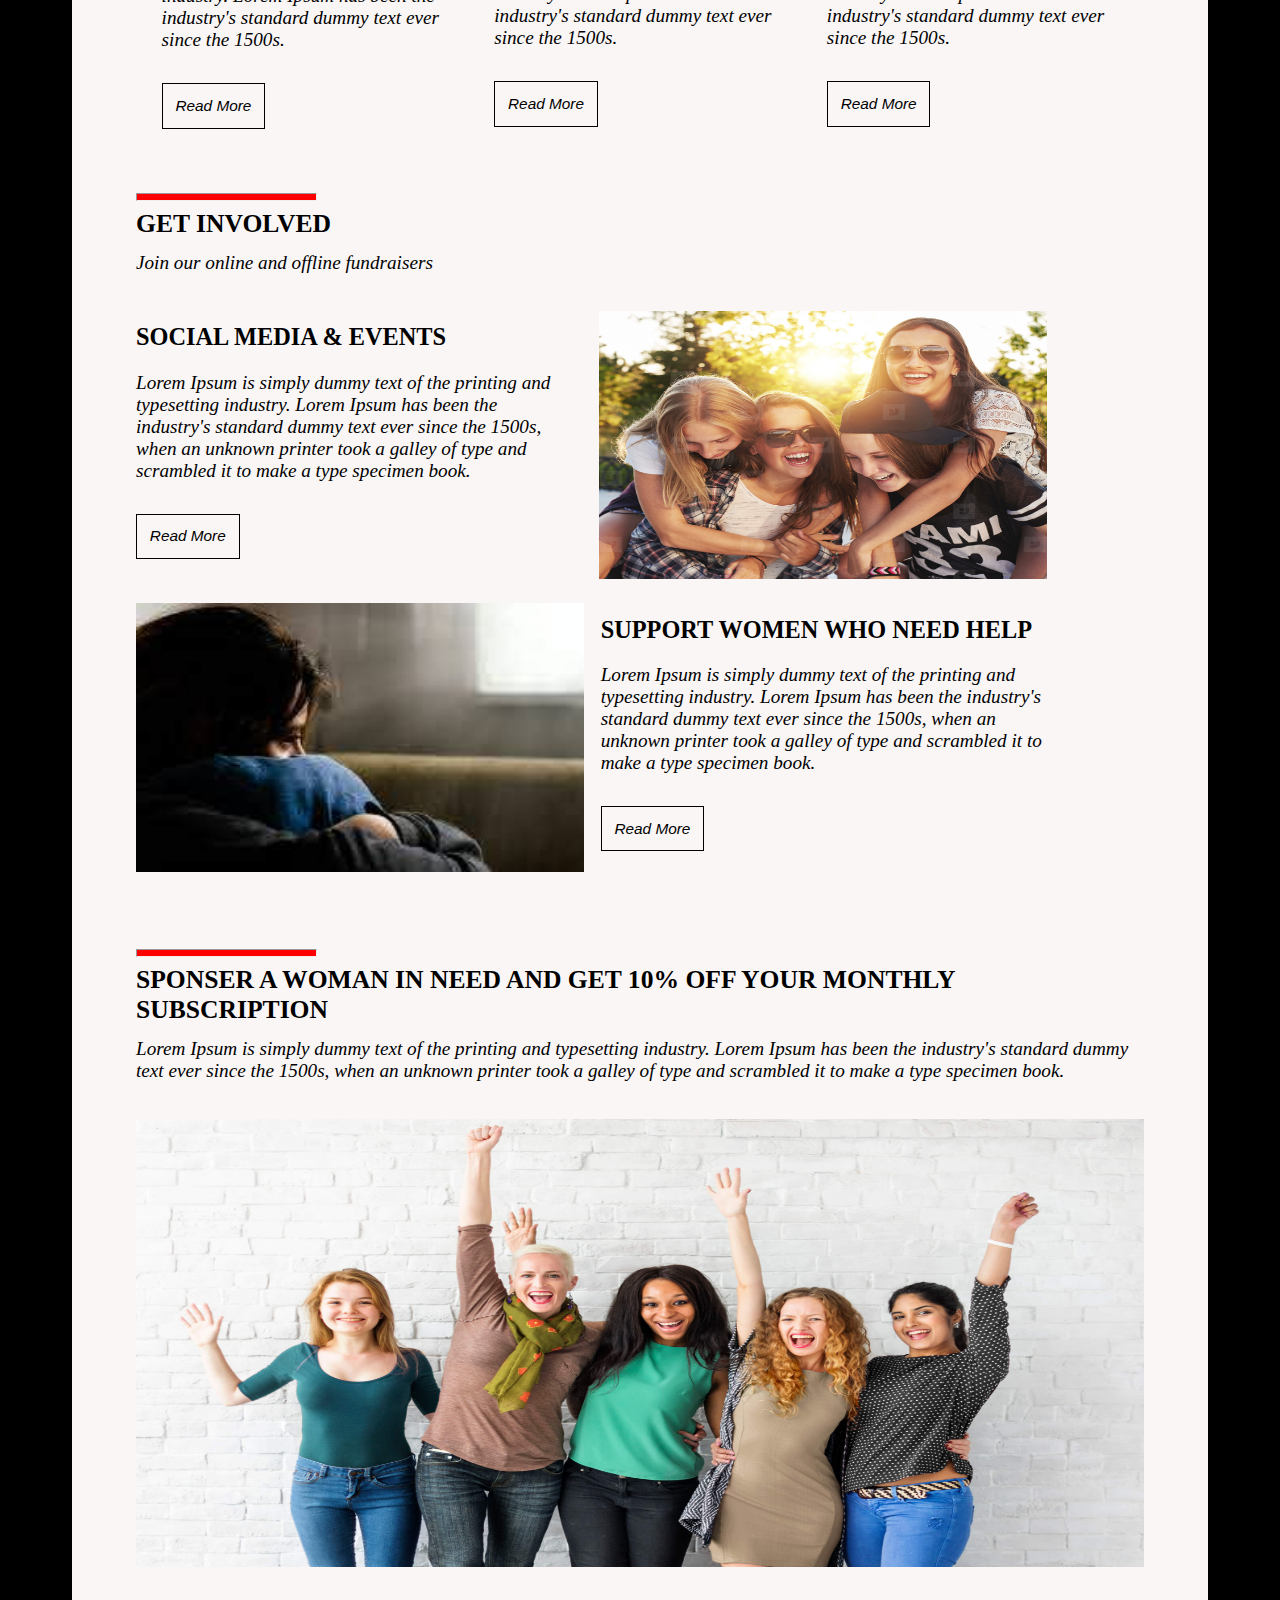
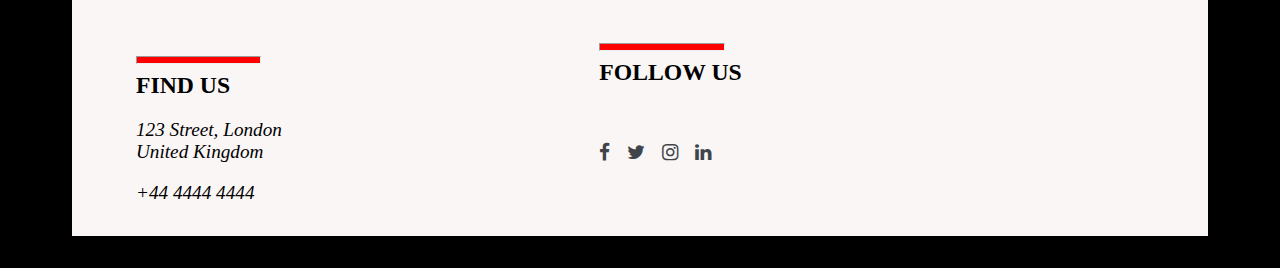
==== commit d29eb421: "Update index.html" ====
--- a/index.html
+++ b/index.html
@@ -84,7 +84,7 @@
      </div>
 <br>
     <div style="margin-left: 5vw;margin-right: 5vw;margin-top: 5vw;background-color: rgb(250, 246, 246);">
-        <hr style="width: 18%;background-color: red;float: left;height: 0.65vw;color: transparent;margin-right: 60vw;">
+        <hr style="width: 18%;background-color: red;float: left;height: 0.65vw;color: transparent;margin-right: 64vw;">
         <br>
         <h2>GET INVOLVED</h2>
         <p style="margin-top: -0.7vw;">Join our online and offline fundraisers</p><br>
--- a/style.css
+++ b/style.css
@@ -55,10 +55,28 @@
       margin: 1vw 0;
     }
   }
-  
-  @media only screen and (max-width: 500px) {
+  @media only screen and (max-width: 600vw) {
+    .column1 {
+      width: 45vw;
+      margin: 1vw 0;
+    }
+  }
+  @media only screen and (max-width: 500vw) {
+    .column1 {
+      width: 44vw;
+      margin: 1vw 0;
+    }
+  }
+  @media only screen and (max-width: 400vw) {
     .column1 {
       width: 43vw;
+      margin: 1vw 0;
+    }
+  }
+  
+  @media only screen and (max-width: 500px) {
+    .column1 {
+      width: 43vw;
     }
   }
   
@@ -69,6 +87,21 @@
   @media only screen and (max-width: 700vw) {
     .column2 {
       width: 31vw;
+    }
+  }
+  @media only screen and (max-width: 600vw) {
+    .column2 {
+      width: 30vw;
+    }
+  }
+  @media only screen and (max-width: 500vw) {
+    .column2 {
+      width: 29vw;
+    }
+  }
+  @media only screen and (max-width: 400vw) {
+    .column2 {
+      width: 28vw;
     }
   }
   
@@ -84,6 +117,7 @@
     display: table;
     clear: both;
   }
+  
   div.gallery {
     border: 0.1 solid transparent;
   }
@@ -142,6 +176,24 @@
       margin: 1vw 0;
     }
   }
+  @media only screen and (max-width: 600vw) {
+    .column3 {
+      width: 37vw;
+      margin: 1vw 0;
+    }
+  }
+  @media only screen and (max-width: 500vw) {
+    .column3 {
+      width: 36vw;
+      margin: 1vw 0;
+    }
+  }
+  @media only screen and (max-width: 400vw) {
+    .column3 {
+      width: 35vw;
+      margin: 1vw 0;
+    }
+  }
   
   @media only screen and (max-width: 500px) {
     .column3 {
@@ -156,6 +208,21 @@
   @media only screen and (max-width: 700vw) {
     .column4 {
       width: 38vw;
+    }
+  }
+  @media only screen and (max-width: 600vw) {
+    .column4 {
+      width: 37vw;
+    }
+  }
+  @media only screen and (max-width: 500vw) {
+    .column4 {
+      width: 36vw;
+    }
+  }
+  @media only screen and (max-width: 400vw) {
+    .column4 {
+      width: 35vw;
     }
   }
   
